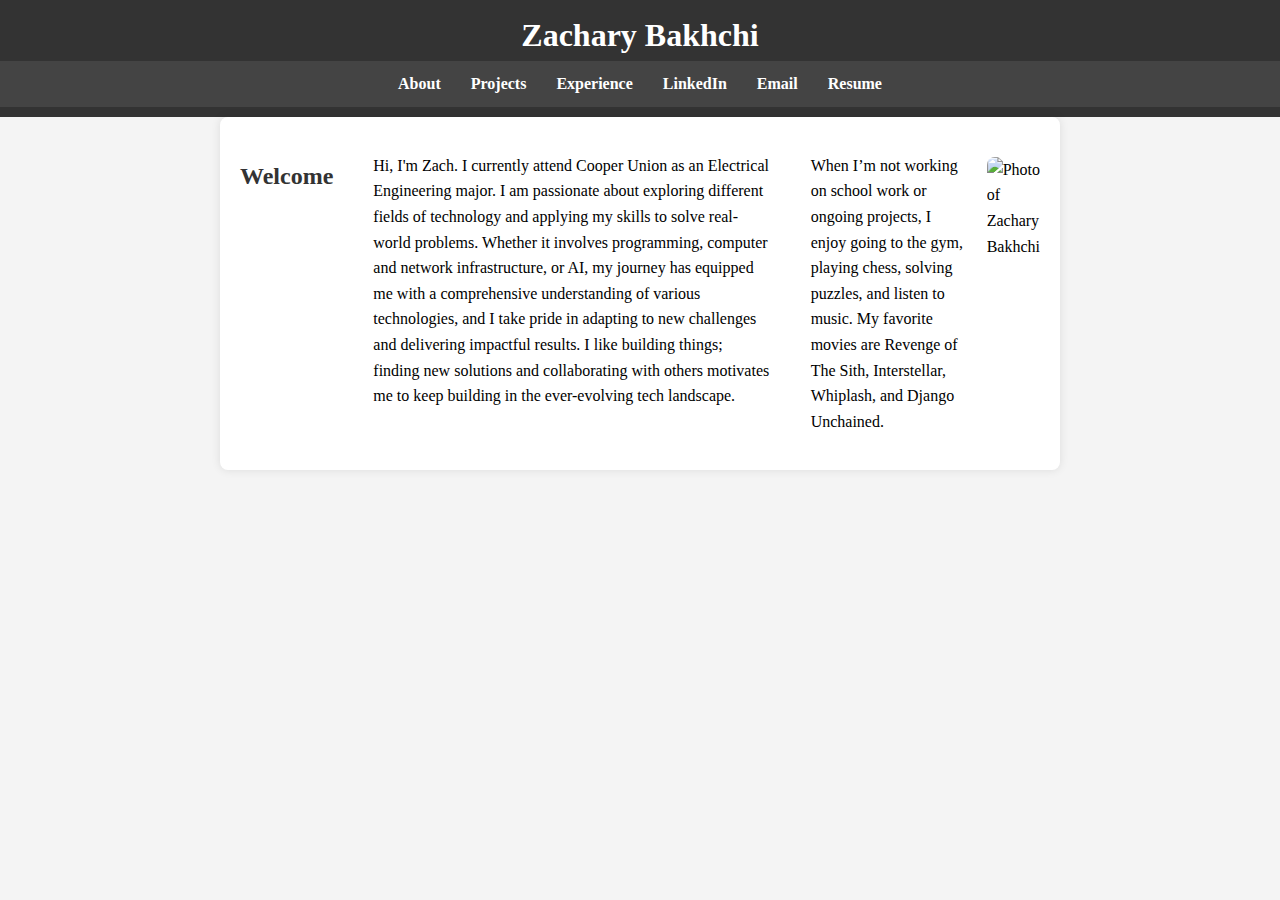
==== index.html @ 97c77e49 "push" ====
<!DOCTYPE html>
<html lang="en">
<head>
    <meta charset="UTF-8">
    <meta name="viewport" content="width=device-width, initial-scale=1.0">
    <title>About - Zachary Bakhchi</title>
    <link rel="stylesheet" href="styles.css">
</head>
<script src="index.js"></script>
<body>
    <header>
        <h1>Zachary Bakhchi</h1>
        <nav>
            <a href="index.html">About</a>
            <a href="projects.html">Projects</a>
            <a href="experiences.html">Experience</a>
            <a href="https://linkedin.com/in/zachary-bakhchi" target="_blank">LinkedIn</a>
            <a href="mailto:zachbbee@aol.com">Email</a>
            <a href="./Resume.pdf">Resume</a>
        </nav>
    </header>
    <div class="container" >
        <section id="about">
            <h2>Welcome</h2>
            <br>
            <p>Hi, I'm Zach. I currently attend Cooper Union as an Electrical Engineering major. I am passionate about exploring different fields of technology and applying my skills to solve real-world problems. Whether it involves programming, computer and network infrastructure, or AI, my journey has equipped me with a comprehensive understanding of various technologies, and I take pride in adapting to new challenges and delivering impactful results. I like building things; finding new solutions and collaborating with others motivates me to keep building in the ever-evolving tech landscape.</p>
            <br>
            <p>When I’m not working on school work or ongoing projects, I enjoy going to the gym, playing chess, solving puzzles, and listen to music. My favorite movies are Revenge of The Sith, Interstellar, Whiplash, and Django Unchained.</p>
            <img src="Zach.jpg" alt="Photo of Zachary Bakhchi" onclick="shakeScreen()">            
        </section>
    </div>
</body>
</html>
---- styles.css ----
body {
    font-family: 'Times New Roman', Times, serif;
    line-height: 1.6;
    margin: 0;
    padding: 0;
    background-color: #f4f4f4;
}

header {
    background: #333;
    color: #fff;
    padding: 10px 0;
}

header h1 {
    margin: 0;
    text-align: center;
}

nav {
    display: flex;
    justify-content: center;
    background: #444;
    padding: 10px 0;
}

nav a {
    color: #fff;
    text-decoration: none;
    margin: 0 15px;
    font-weight: bold;
}

nav a:hover {
    color: #007BFF;
}

.container {
    max-width: 800px;
    margin: auto;
    padding: 20px;
    background: #fff;
    border-radius: 8px;
    box-shadow: 0 0 10px rgba(0, 0, 0, 0.1);
}

section {
    margin-bottom: 20px;
}

h2 {
    color: #333;
}

ul {
    list-style: disc;
    padding-left: 20px;
}

ul li {
    margin-bottom: 10px;
}

a {
    color: #007BFF;
    text-decoration: none;
}

a:hover {
    text-decoration: underline;
}


#about {
    display: flex;
    align-items: flex-start;
    gap: 20px;
    margin: 0;
}
#about img {
    width: 25%;
    border-radius: 8px;
    margin-left: 1px;
}

@keyframes shake {
    0% { transform: translate(1px, 1px) rotate(0deg); }
    10% { transform: translate(-1px, -2px) rotate(-1deg); }
    20% { transform: translate(-3px, 0px) rotate(1deg); }
    30% { transform: translate(3px, 2px) rotate(0deg); }
    40% { transform: translate(1px, -1px) rotate(1deg); }
    50% { transform: translate(-1px, 2px) rotate(-1deg); }
    60% { transform: translate(-3px, 1px) rotate(0deg); }
    70% { transform: translate(3px, 1px) rotate(-1deg); }
    80% { transform: translate(-1px, -1px) rotate(1deg); }
    90% { transform: translate(1px, 2px) rotate(0deg); }
    100% { transform: translate(1px, -2px) rotate(-1deg); }
}
.shake {
   animation: shake 0.5s;
   animation-iteration-count: 1;
}

#theremin img {
    width: 55%;
    display: block;
    margin: 20px auto;
    border-radius: 8px;
}

img {
    width: 75%;
    display: block;
    margin: 20px auto;
    border-radius: 8px;
}
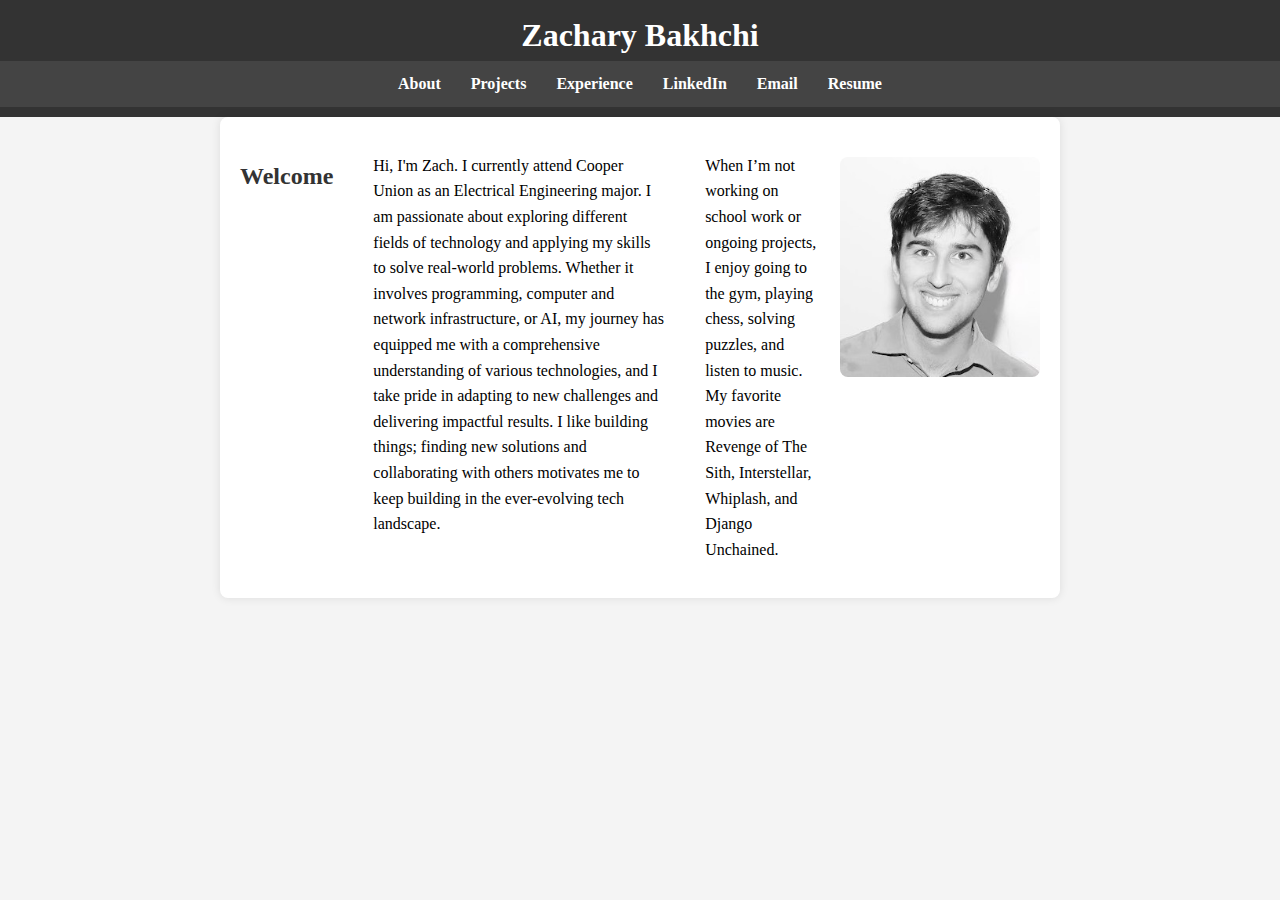
==== commit 23659fcf: "fix" ====
--- a/index.html
+++ b/index.html
@@ -26,7 +26,7 @@
             <p>Hi, I'm Zach. I currently attend Cooper Union as an Electrical Engineering major. I am passionate about exploring different fields of technology and applying my skills to solve real-world problems. Whether it involves programming, computer and network infrastructure, or AI, my journey has equipped me with a comprehensive understanding of various technologies, and I take pride in adapting to new challenges and delivering impactful results. I like building things; finding new solutions and collaborating with others motivates me to keep building in the ever-evolving tech landscape.</p>
             <br>
             <p>When I’m not working on school work or ongoing projects, I enjoy going to the gym, playing chess, solving puzzles, and listen to music. My favorite movies are Revenge of The Sith, Interstellar, Whiplash, and Django Unchained.</p>
-            <img src="Zach.jpg" alt="Photo of Zachary Bakhchi" onclick="shakeScreen()">            
+            <img src="Zach.JPG" alt="Photo of Zachary Bakhchi" onclick="shakeScreen()">            
         </section>
     </div>
 </body>
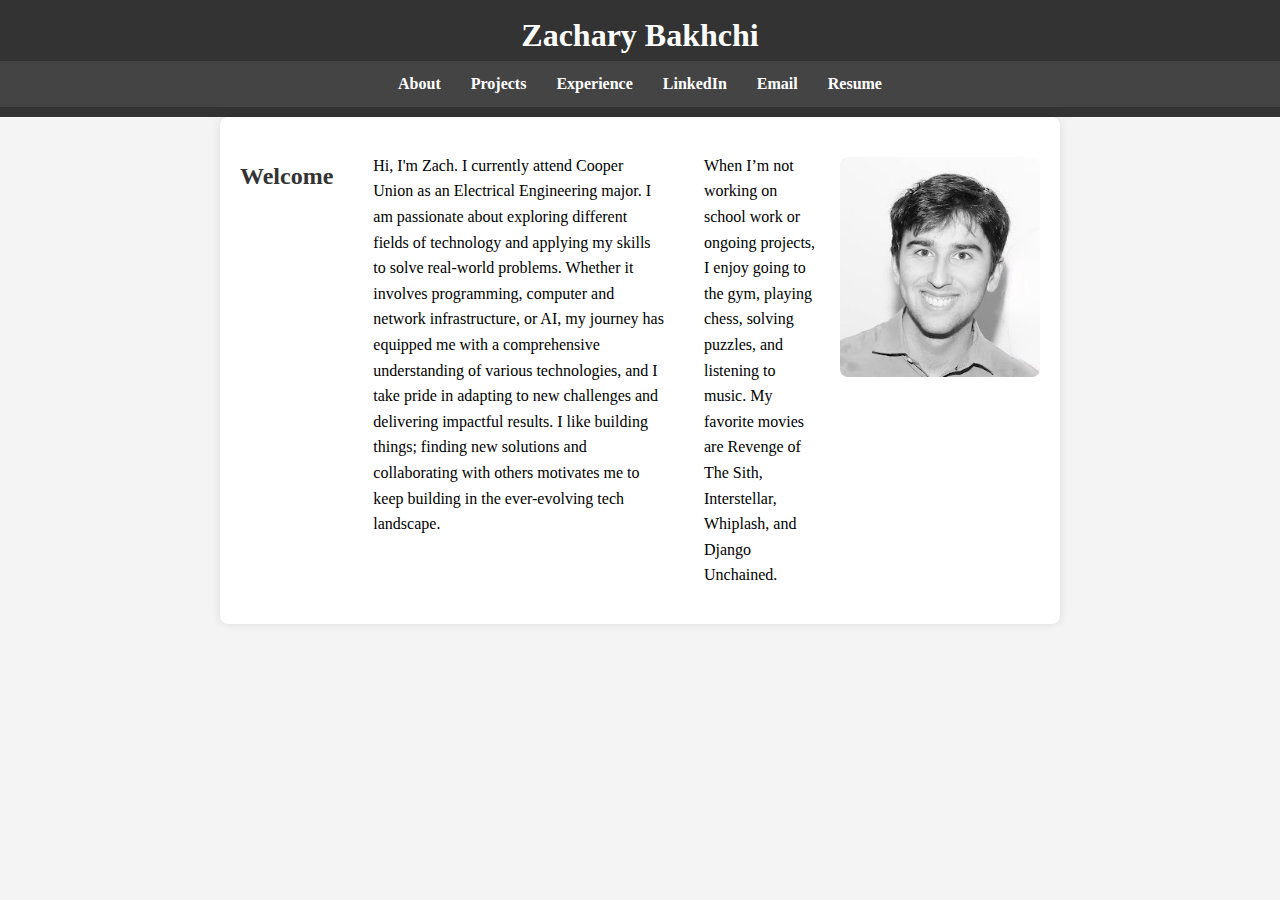
==== commit c03c033e: "listening" ====
--- a/index.html
+++ b/index.html
@@ -25,7 +25,7 @@
             <br>
             <p>Hi, I'm Zach. I currently attend Cooper Union as an Electrical Engineering major. I am passionate about exploring different fields of technology and applying my skills to solve real-world problems. Whether it involves programming, computer and network infrastructure, or AI, my journey has equipped me with a comprehensive understanding of various technologies, and I take pride in adapting to new challenges and delivering impactful results. I like building things; finding new solutions and collaborating with others motivates me to keep building in the ever-evolving tech landscape.</p>
             <br>
-            <p>When I’m not working on school work or ongoing projects, I enjoy going to the gym, playing chess, solving puzzles, and listen to music. My favorite movies are Revenge of The Sith, Interstellar, Whiplash, and Django Unchained.</p>
+            <p>When I’m not working on school work or ongoing projects, I enjoy going to the gym, playing chess, solving puzzles, and listening to music. My favorite movies are Revenge of The Sith, Interstellar, Whiplash, and Django Unchained.</p>
             <img src="Zach.JPG" alt="Photo of Zachary Bakhchi" onclick="shakeScreen()">            
         </section>
     </div>
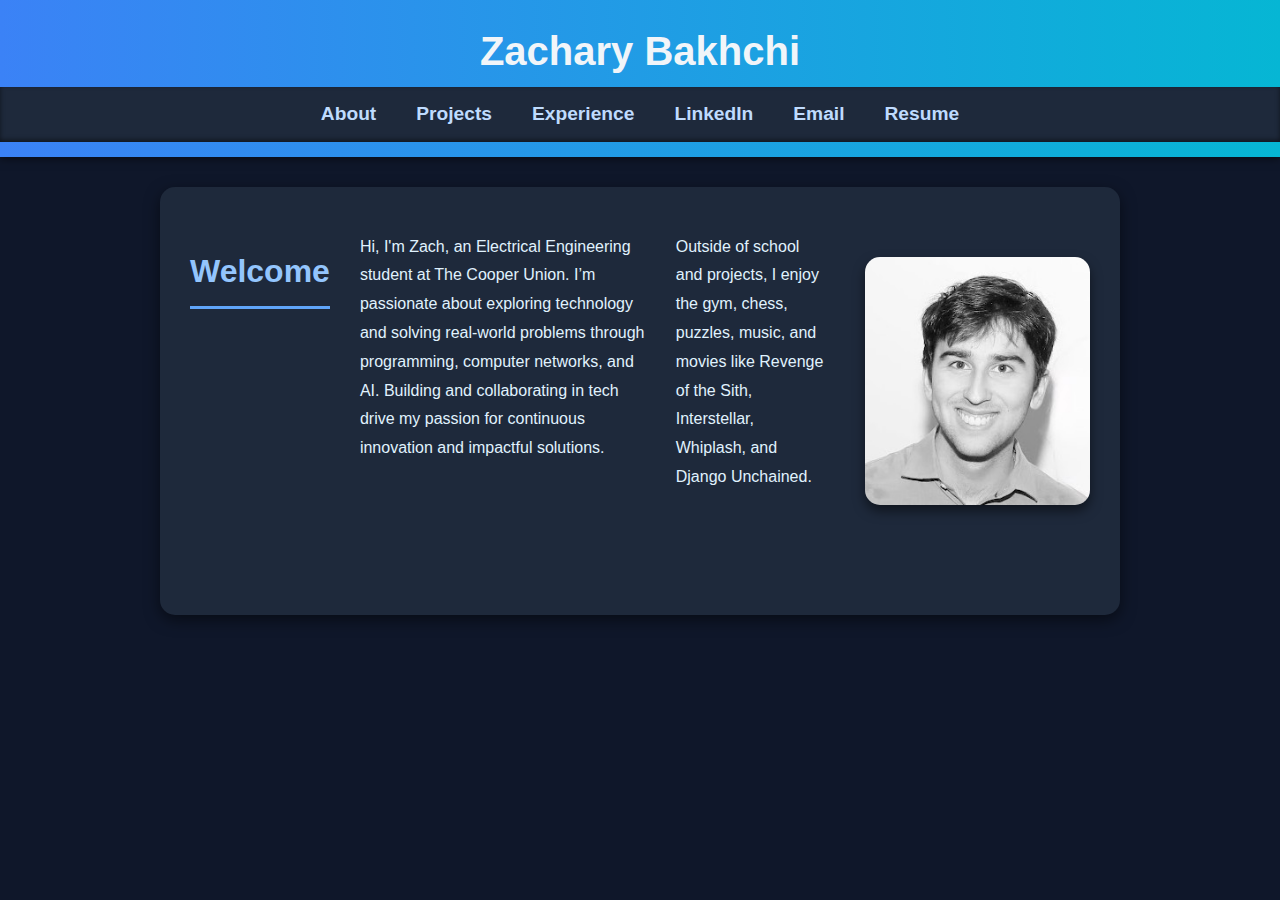
==== commit 0b1d71ef: "feedback" ====
--- a/index.html
+++ b/index.html
@@ -22,10 +22,8 @@
     <div class="container" >
         <section id="about">
             <h2>Welcome</h2>
-            <br>
-            <p>Hi, I'm Zach. I currently attend Cooper Union as an Electrical Engineering major. I am passionate about exploring different fields of technology and applying my skills to solve real-world problems. Whether it involves programming, computer and network infrastructure, or AI, my journey has equipped me with a comprehensive understanding of various technologies, and I take pride in adapting to new challenges and delivering impactful results. I like building things; finding new solutions and collaborating with others motivates me to keep building in the ever-evolving tech landscape.</p>
-            <br>
-            <p>When I’m not working on school work or ongoing projects, I enjoy going to the gym, playing chess, solving puzzles, and listening to music. My favorite movies are Revenge of The Sith, Interstellar, Whiplash, and Django Unchained.</p>
+            <p>Hi, I'm Zach, an Electrical Engineering student at The Cooper Union. I’m passionate about exploring technology and solving real-world problems through programming, computer networks, and AI. Building and collaborating in tech drive my passion for continuous innovation and impactful solutions.</p>
+            <p>Outside of school and projects, I enjoy the gym, chess, puzzles, music, and movies like Revenge of the Sith, Interstellar, Whiplash, and Django Unchained.</p>    
             <img src="Zach.JPG" alt="Photo of Zachary Bakhchi" onclick="shakeScreen()">            
         </section>
     </div>
--- a/styles.css
+++ b/styles.css
@@ -1,117 +1,135 @@
 body {
-    font-family: 'Times New Roman', Times, serif;
-    line-height: 1.6;
+    font-family: 'Arial', sans-serif;
+    line-height: 1.8;
     margin: 0;
     padding: 0;
-    background-color: #f4f4f4;
+    background-color: #0f172a;
+    color: #e0f2fe;
 }
 
 header {
-    background: #333;
-    color: #fff;
-    padding: 10px 0;
+    background: linear-gradient(90deg, #3b82f6, #06b6d4);
+    color: #f1f5f9;
+    padding: 15px 0;
+    text-align: center;
+    box-shadow: 0 2px 8px rgba(0, 0, 0, 0.5);
 }
 
 header h1 {
     margin: 0;
-    text-align: center;
+    font-size: 2.5rem;
+    font-weight: bold;
 }
 
 nav {
     display: flex;
     justify-content: center;
-    background: #444;
     padding: 10px 0;
+    background: #1e293b;
+    box-shadow: inset 0 -2px 5px rgba(0, 0, 0, 0.5);
 }
 
 nav a {
-    color: #fff;
+    color: #bfdbfe;
     text-decoration: none;
-    margin: 0 15px;
+    margin: 0 20px;
     font-weight: bold;
+    font-size: 1.2rem;
+    transition: color 0.3s, transform 0.3s;
 }
 
 nav a:hover {
-    color: #007BFF;
+    color: #60a5fa;
+    transform: scale(1.1);
 }
 
 .container {
-    max-width: 800px;
-    margin: auto;
-    padding: 20px;
-    background: #fff;
-    border-radius: 8px;
-    box-shadow: 0 0 10px rgba(0, 0, 0, 0.1);
+    max-width: 900px;
+    margin: 30px auto;
+    padding: 30px;
+    background: #1e293b;
+    border-radius: 15px;
+    box-shadow: 0 5px 15px rgba(0, 0, 0, 0.5);
 }
 
 section {
-    margin-bottom: 20px;
+    margin-bottom: 40px;
 }
 
 h2 {
-    color: #333;
+    font-size: 2rem;
+    margin-bottom: 20px;
+    border-bottom: 3px solid #60a5fa;
+    display: inline-block;
+    padding-bottom: 5px;
+    color: #93c5fd;
 }
 
 ul {
-    list-style: disc;
-    padding-left: 20px;
+    list-style: square;
+    padding-left: 40px;
+    font-size: 1.2rem;
+    color: #a5f3fc;
 }
 
 ul li {
-    margin-bottom: 10px;
+    margin-bottom: 15px;
 }
 
 a {
-    color: #007BFF;
+    color: #93c5fd;
     text-decoration: none;
+    font-weight: bold;
 }
 
 a:hover {
     text-decoration: underline;
+    color: #60a5fa;
 }
-
 
 #about {
     display: flex;
     align-items: flex-start;
-    gap: 20px;
-    margin: 0;
+    gap: 30px;
 }
+
 #about img {
     width: 25%;
-    border-radius: 8px;
-    margin-left: 1px;
+    border-radius: 15px;
+    margin-left: 10px;
+    box-shadow: 0 6px 12px rgba(0, 0, 0, 0.5);
+    transition: transform 0.3s;
+    cursor: pointer;
+}
+
+#about img:hover {
+    transform: scale(1.1);
+}
+
+img {
+    width: 50%;
+    display: block;
+    margin: 40px auto;
+    border-radius: 15px;
+    box-shadow: 0 7px 20px rgba(0, 0, 0, 0.5);
 }
 
 @keyframes shake {
-    0% { transform: translate(1px, 1px) rotate(0deg); }
-    10% { transform: translate(-1px, -2px) rotate(-1deg); }
-    20% { transform: translate(-3px, 0px) rotate(1deg); }
-    30% { transform: translate(3px, 2px) rotate(0deg); }
-    40% { transform: translate(1px, -1px) rotate(1deg); }
-    50% { transform: translate(-1px, 2px) rotate(-1deg); }
-    60% { transform: translate(-3px, 1px) rotate(0deg); }
-    70% { transform: translate(3px, 1px) rotate(-1deg); }
-    80% { transform: translate(-1px, -1px) rotate(1deg); }
-    90% { transform: translate(1px, 2px) rotate(0deg); }
-    100% { transform: translate(1px, -2px) rotate(-1deg); }
-}
-.shake {
-   animation: shake 0.5s;
-   animation-iteration-count: 1;
+    0%, 100% { transform: translate(0, 0); }
+    10%, 30%, 50%, 70%, 90% { transform: translate(-12px, -12px); }
+    20%, 40%, 60%, 80% { transform: translate(12px, 12px); }
 }
 
-#theremin img {
-    width: 55%;
+#tcb {
+    width: 50%;
     display: block;
-    margin: 20px auto;
-    border-radius: 8px;
+    margin: auto;
+    margin-bottom: 0.5in;
+    text-align: center;
+    color: whitesmoke;
 }
 
-img {
-    width: 75%;
-    display: block;
-    margin: 20px auto;
-    border-radius: 8px;
+.shake {
+    animation: shake 0.5s;
+    animation-iteration-count: 1;
 }
-
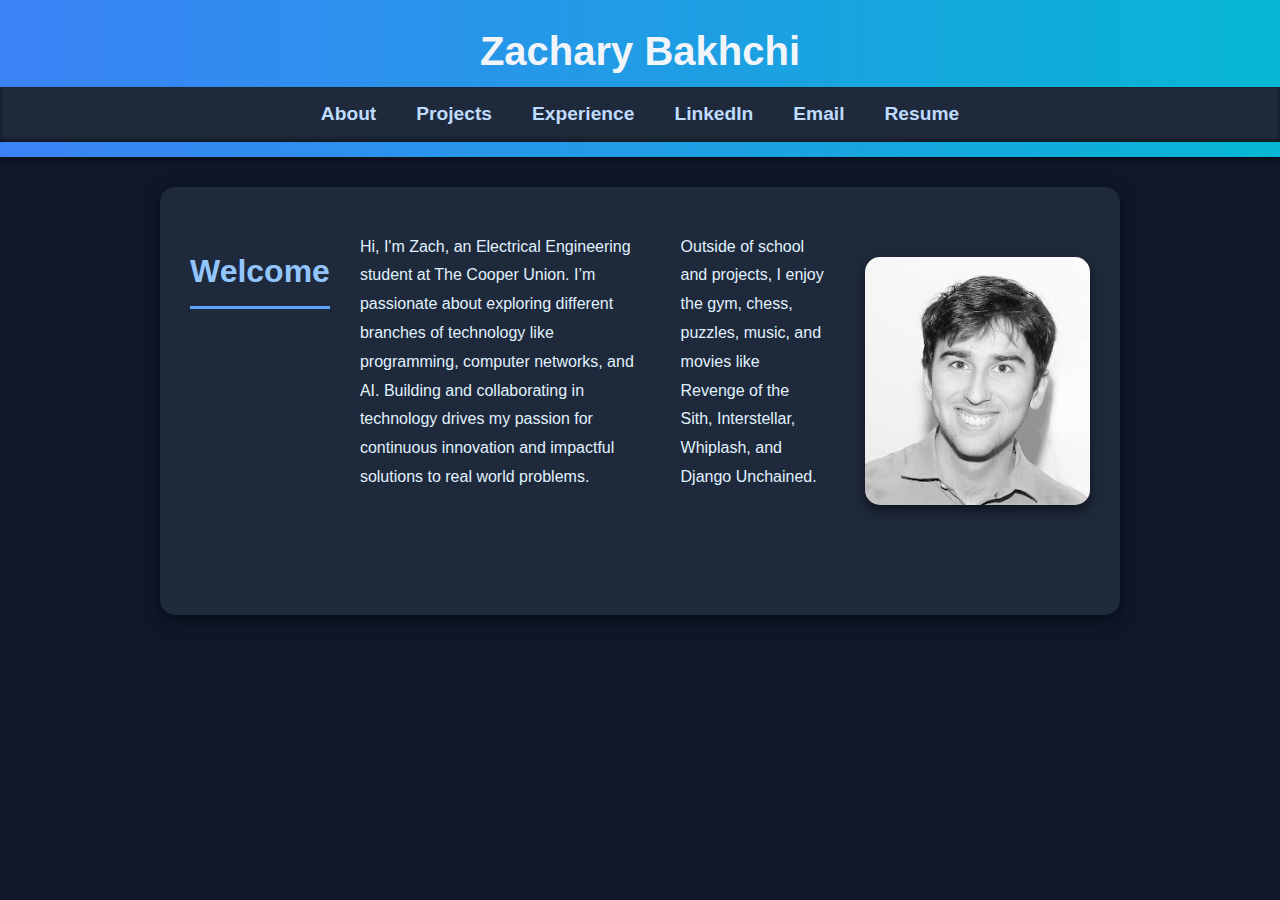
==== commit 1fc8a772: "about" ====
--- a/index.html
+++ b/index.html
@@ -22,7 +22,7 @@
     <div class="container" >
         <section id="about">
             <h2>Welcome</h2>
-            <p>Hi, I'm Zach, an Electrical Engineering student at The Cooper Union. I’m passionate about exploring technology and solving real-world problems through programming, computer networks, and AI. Building and collaborating in tech drive my passion for continuous innovation and impactful solutions.</p>
+            <p>Hi, I'm Zach, an Electrical Engineering student at The Cooper Union. I’m passionate about exploring different branches of technology like programming, computer networks, and AI. Building and collaborating in technology drives my passion for continuous innovation and impactful solutions to real world problems.</p>
             <p>Outside of school and projects, I enjoy the gym, chess, puzzles, music, and movies like Revenge of the Sith, Interstellar, Whiplash, and Django Unchained.</p>    
             <img src="Zach.JPG" alt="Photo of Zachary Bakhchi" onclick="shakeScreen()">            
         </section>
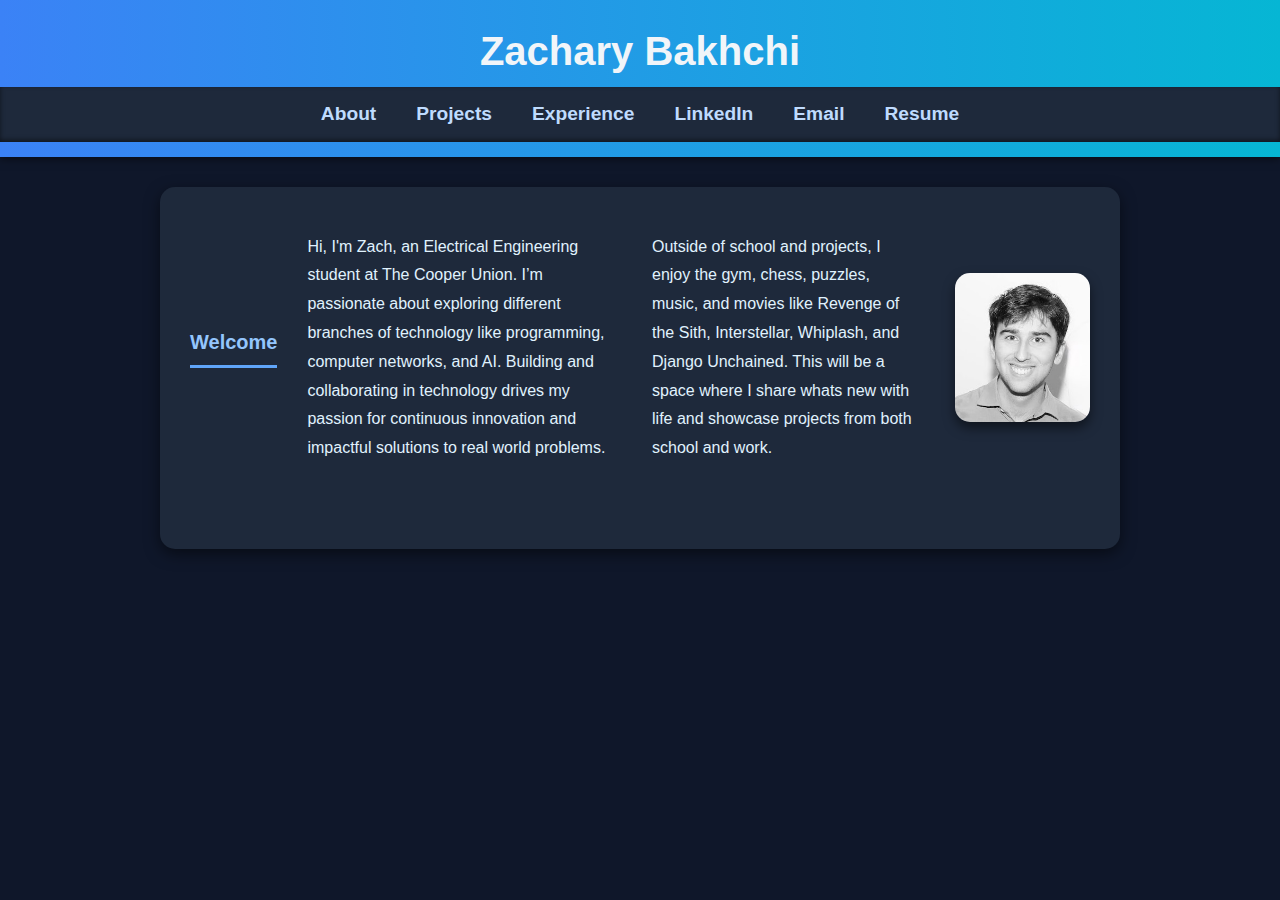
==== commit ffbdc1eb: "more stuff" ====
--- a/index.html
+++ b/index.html
@@ -22,8 +22,9 @@
     <div class="container" >
         <section id="about">
             <h2>Welcome</h2>
-            <p>Hi, I'm Zach, an Electrical Engineering student at The Cooper Union. I’m passionate about exploring different branches of technology like programming, computer networks, and AI. Building and collaborating in technology drives my passion for continuous innovation and impactful solutions to real world problems.</p>
-            <p>Outside of school and projects, I enjoy the gym, chess, puzzles, music, and movies like Revenge of the Sith, Interstellar, Whiplash, and Django Unchained.</p>    
+            <p> Hi, I'm Zach, an Electrical Engineering student at The Cooper Union. I’m passionate about exploring different branches of technology like programming, computer networks, and AI. Building and collaborating in technology drives my passion for continuous innovation and impactful solutions to real world problems.</p>
+            <p>Outside of school and projects, I enjoy the gym, chess, puzzles, music, and movies like Revenge of the Sith, Interstellar, Whiplash, and Django Unchained. This will be a space where I share whats new with life and showcase projects from both school and work.</p>
+            
             <img src="Zach.JPG" alt="Photo of Zachary Bakhchi" onclick="shakeScreen()">            
         </section>
     </div>
--- a/styles.css
+++ b/styles.css
@@ -89,12 +89,17 @@
 
 #about {
     display: flex;
-    align-items: flex-start;
+    align-items: center;
     gap: 30px;
+    text-align: left ;
+}
+
+#about h2 {
+    font-size: 1.25em;
 }
 
 #about img {
-    width: 25%;
+    width: 15%;
     border-radius: 15px;
     margin-left: 10px;
     box-shadow: 0 6px 12px rgba(0, 0, 0, 0.5);
@@ -133,3 +138,5 @@
     animation: shake 0.5s;
     animation-iteration-count: 1;
 }
+
+#education ul